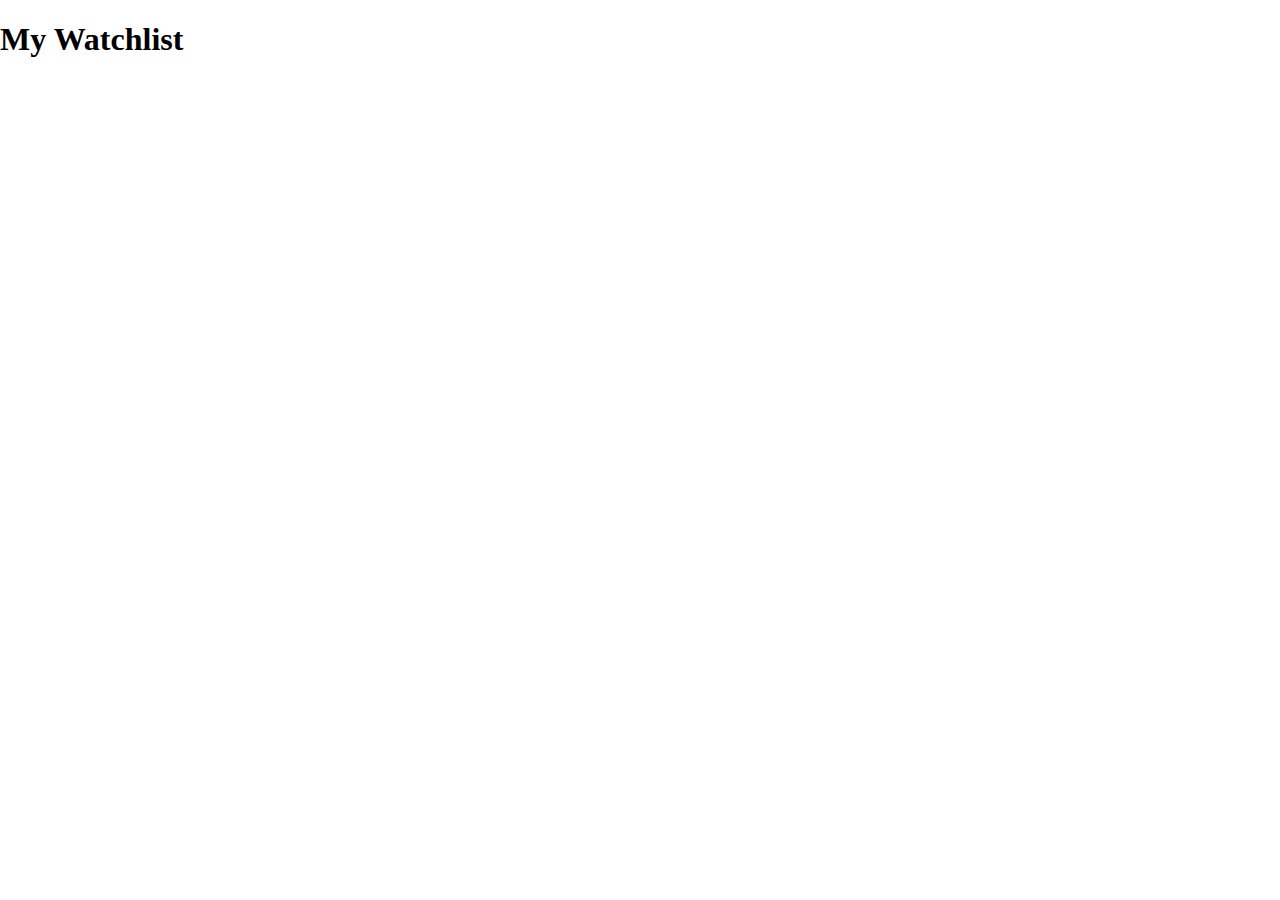
==== watchlist.html @ f1974b0d "Initial commit" ====
<!DOCTYPE html>
<html lang="en">
  <head>
    <meta charset="UTF-8" />
    <meta http-equiv="X-UA-Compatible" content="IE=edge" />
    <meta name="viewport" content="width=device-width, initial-scale=1.0" />
    <link rel="stylesheet" href="normalize.css" />
    <link rel="stylesheet" href="main.css" />
    <script src="app.js" defer></script>
    <title>Movie Watchlist</title>
  </head>
  <body>
    <h1>My Watchlist</h1>
  </body>
</html>
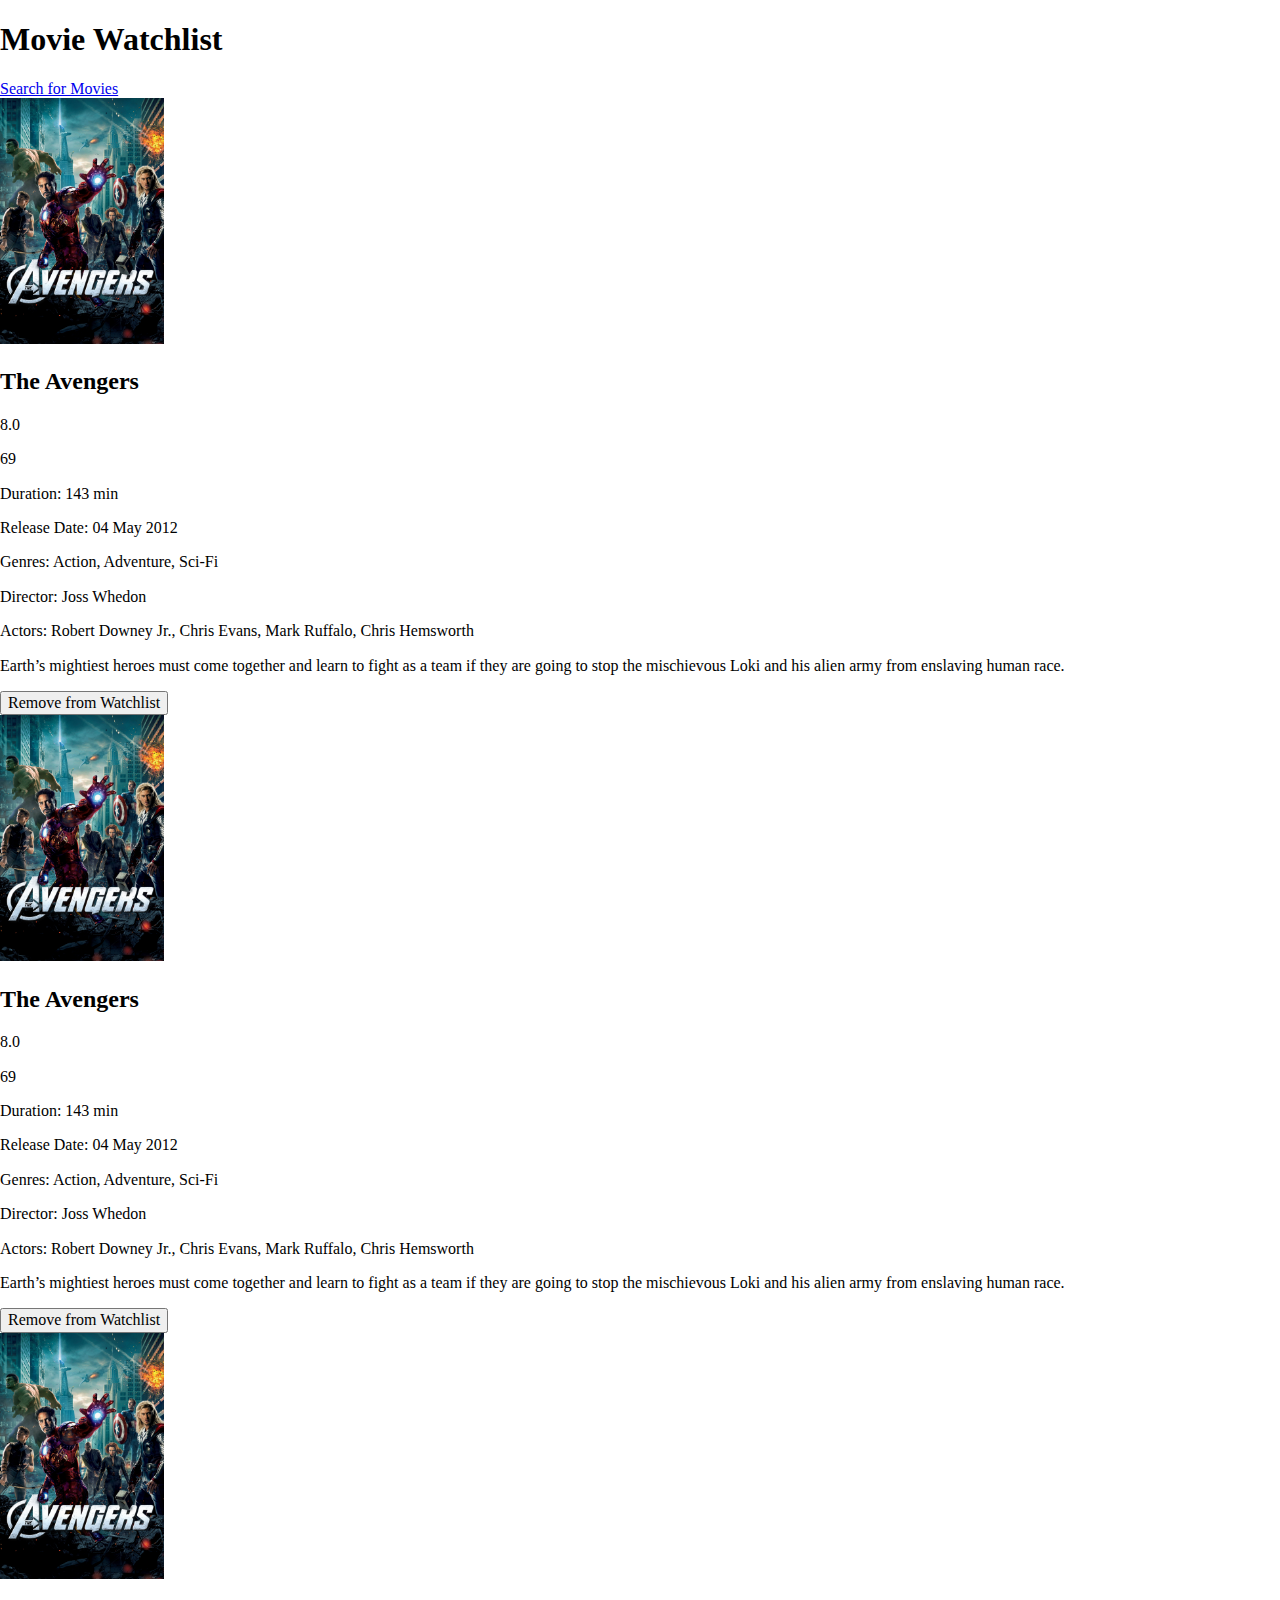
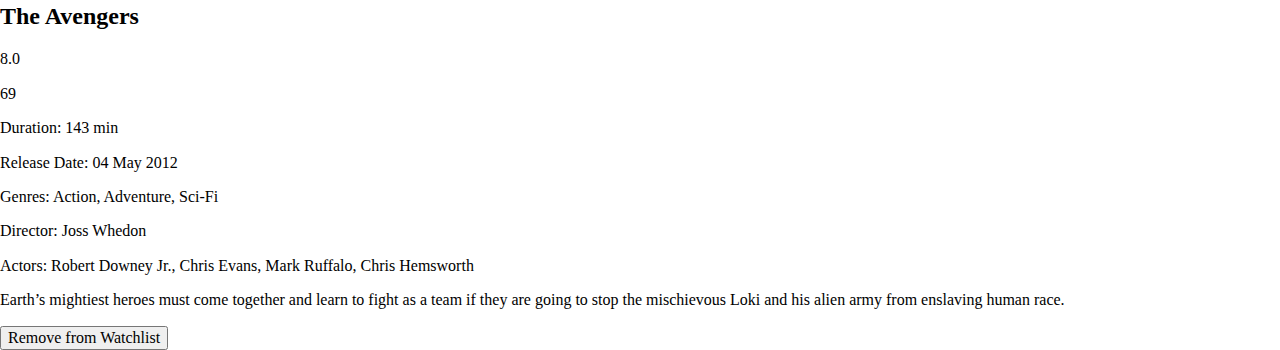
==== commit 7737d0fa: "Create document structure with dummy content" ====
--- a/watchlist.html
+++ b/watchlist.html
@@ -10,6 +10,110 @@
     <title>Movie Watchlist</title>
   </head>
   <body>
-    <h1>My Watchlist</h1>
+    <header class="header">
+      <h1 class="header__title">Movie Watchlist</h1>
+      <a href="index.html" class="header__link">Search for Movies</a>
+    </header>
+
+    <main id="movie-list" class="movie-list">
+      <article class="movie">
+        <img src="sample-poster.jpg" alt="" class="movie__poster" width="164" />
+        <h2 class="movie__title">The Avengers</h2>
+        <p class="movie__imdb-score">8.0</p>
+        <p class="movie__metascore">69</p>
+        <p class="movie__duration">
+          <span>Duration:</span>
+          143 min
+        </p>
+        <p class="movie__release-date">
+          <span>Release Date:</span>
+          04 May 2012
+        </p>
+        <p class="movie__genres">
+          <span>Genres:</span>
+          Action, Adventure, Sci-Fi
+        </p>
+        <p class="movie__director">
+          <span>Director:</span>
+          Joss Whedon
+        </p>
+        <p class="actors">
+          <span>Actors:</span>
+          Robert Downey Jr., Chris Evans, Mark Ruffalo, Chris Hemsworth
+        </p>
+        <p class="plot">
+          Earth’s mightiest heroes must come together and learn to fight as a
+          team if they are going to stop the mischievous Loki and his alien army
+          from enslaving human race.
+        </p>
+        <button class="movie__button">Remove from Watchlist</button>
+      </article>
+
+      <article class="movie">
+        <img src="sample-poster.jpg" alt="" class="movie__poster" width="164" />
+        <h2 class="movie__title">The Avengers</h2>
+        <p class="movie__imdb-score">8.0</p>
+        <p class="movie__metascore">69</p>
+        <p class="movie__duration">
+          <span>Duration:</span>
+          143 min
+        </p>
+        <p class="movie__release-date">
+          <span>Release Date:</span>
+          04 May 2012
+        </p>
+        <p class="movie__genres">
+          <span>Genres:</span>
+          Action, Adventure, Sci-Fi
+        </p>
+        <p class="movie__director">
+          <span>Director:</span>
+          Joss Whedon
+        </p>
+        <p class="actors">
+          <span>Actors:</span>
+          Robert Downey Jr., Chris Evans, Mark Ruffalo, Chris Hemsworth
+        </p>
+        <p class="plot">
+          Earth’s mightiest heroes must come together and learn to fight as a
+          team if they are going to stop the mischievous Loki and his alien army
+          from enslaving human race.
+        </p>
+        <button class="movie__button">Remove from Watchlist</button>
+      </article>
+
+      <article class="movie">
+        <img src="sample-poster.jpg" alt="" class="movie__poster" width="164" />
+        <h2 class="movie__title">The Avengers</h2>
+        <p class="movie__imdb-score">8.0</p>
+        <p class="movie__metascore">69</p>
+        <p class="movie__duration">
+          <span>Duration:</span>
+          143 min
+        </p>
+        <p class="movie__release-date">
+          <span>Release Date:</span>
+          04 May 2012
+        </p>
+        <p class="movie__genres">
+          <span>Genres:</span>
+          Action, Adventure, Sci-Fi
+        </p>
+        <p class="movie__director">
+          <span>Director:</span>
+          Joss Whedon
+        </p>
+        <p class="actors">
+          <span>Actors:</span>
+          Robert Downey Jr., Chris Evans, Mark Ruffalo, Chris Hemsworth
+        </p>
+        <p class="plot">
+          Earth’s mightiest heroes must come together and learn to fight as a
+          team if they are going to stop the mischievous Loki and his alien army
+          from enslaving human race.
+        </p>
+        <button class="movie__button">Remove from Watchlist</button>
+      </article>
+    </main>
   </body>
 </html>
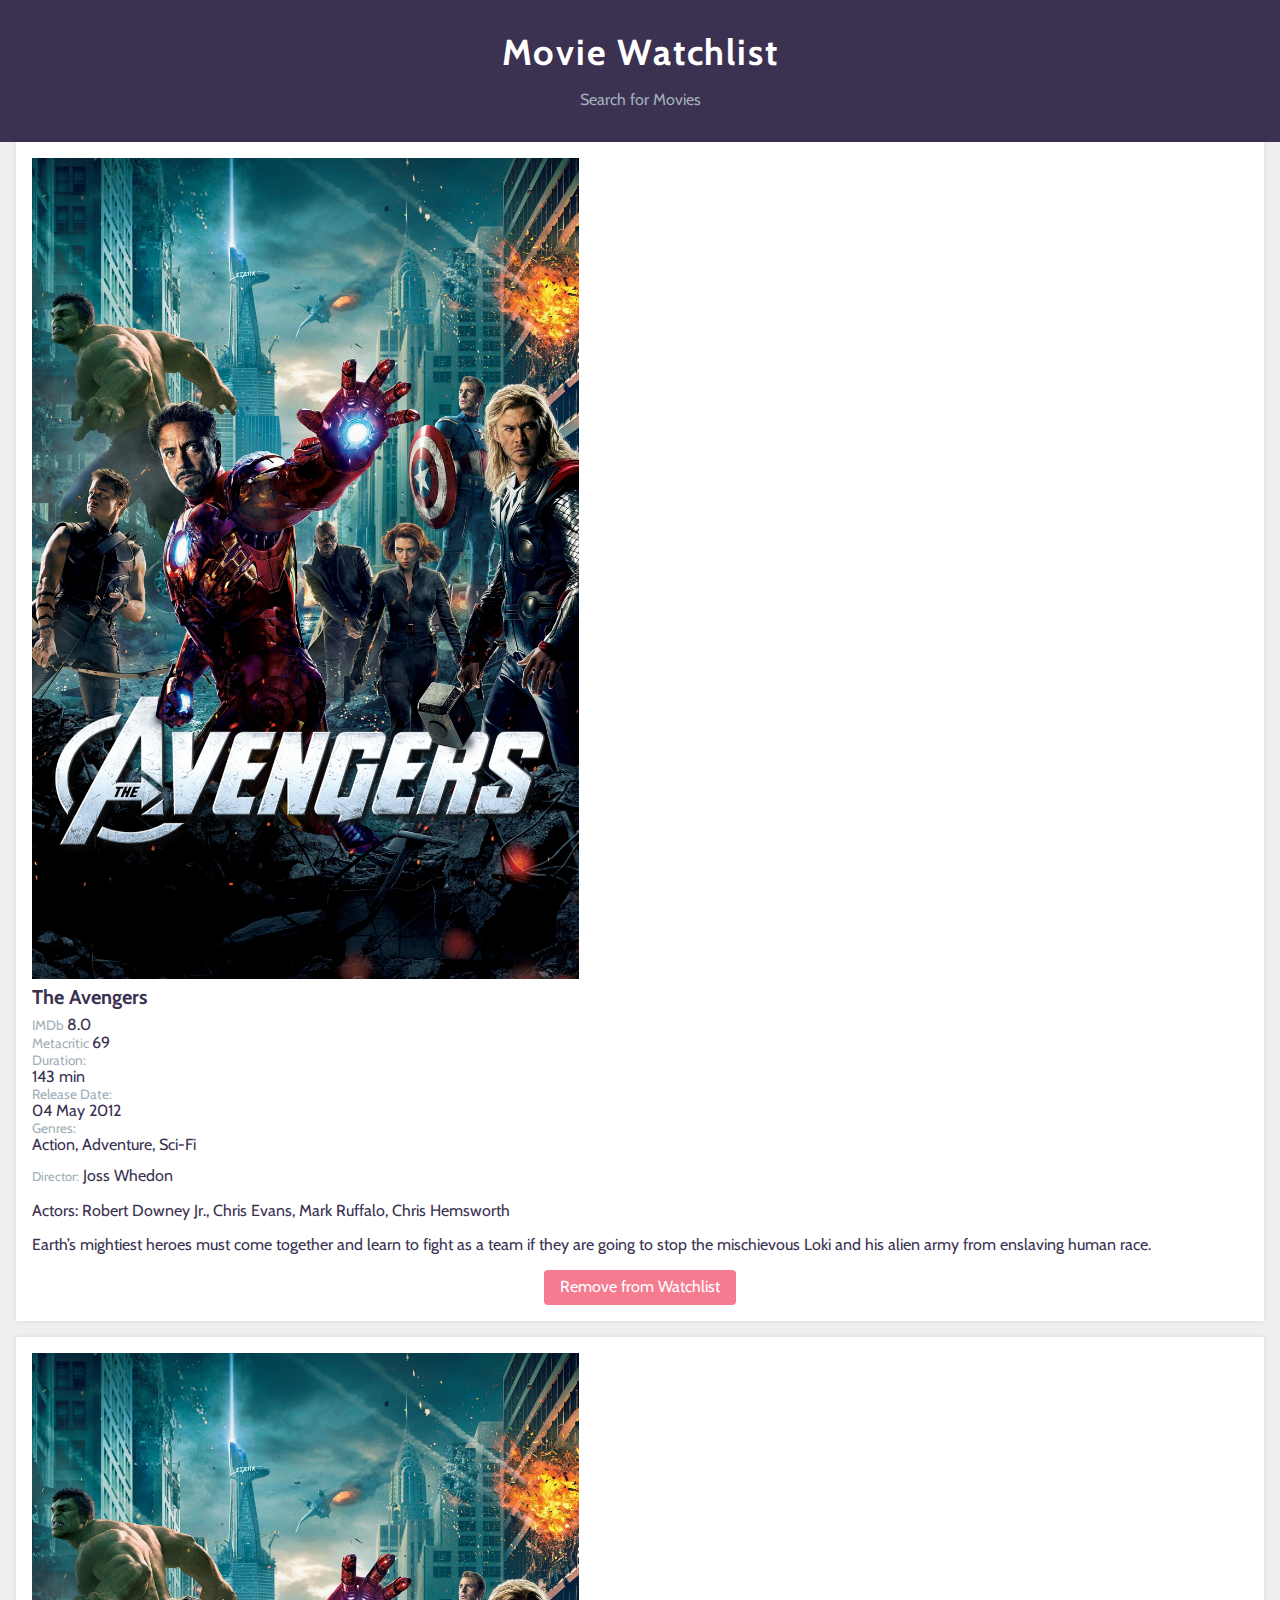
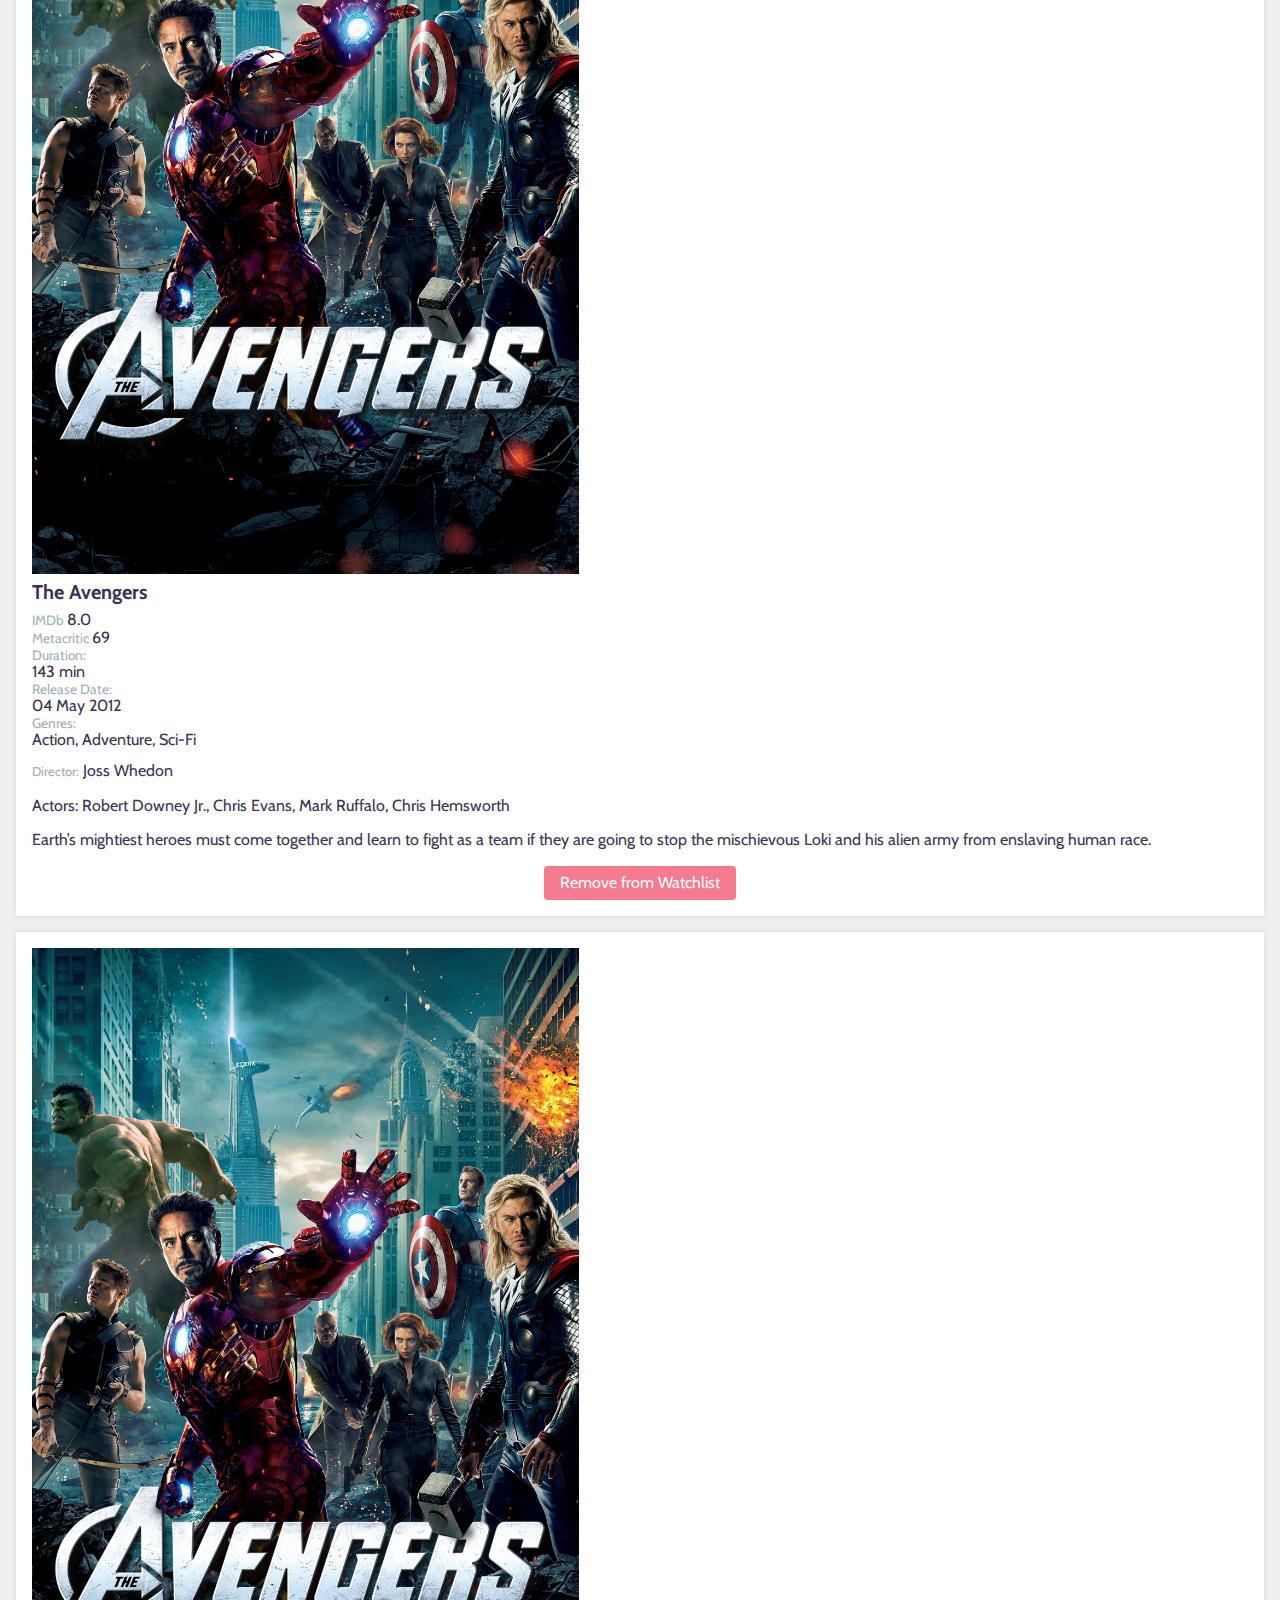
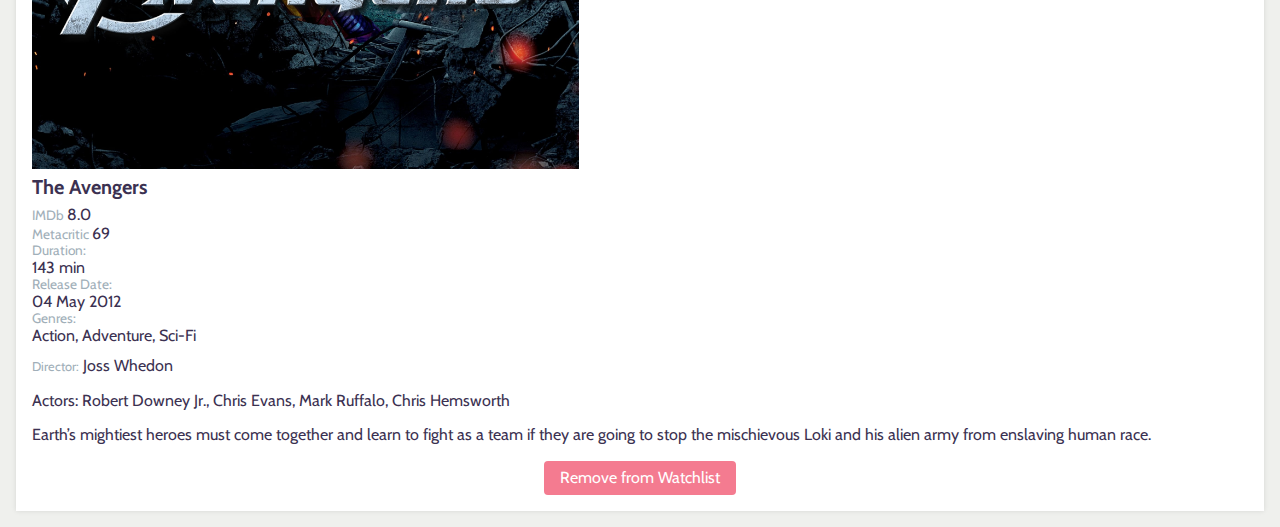
==== commit 69de5196: "Add basic document styles" ====
--- a/watchlist.html
+++ b/watchlist.html
@@ -4,6 +4,12 @@
     <meta charset="UTF-8" />
     <meta http-equiv="X-UA-Compatible" content="IE=edge" />
     <meta name="viewport" content="width=device-width, initial-scale=1.0" />
+    <link rel="preconnect" href="https://fonts.googleapis.com" />
+    <link rel="preconnect" href="https://fonts.gstatic.com" crossorigin />
+    <link
+      href="https://fonts.googleapis.com/css2?family=Cabin:wght@400;600;700&display=swap"
+      rel="stylesheet"
+    />
     <link rel="stylesheet" href="normalize.css" />
     <link rel="stylesheet" href="main.css" />
     <script src="app.js" defer></script>
--- a/main.css
+++ b/main.css
@@ -0,0 +1,191 @@
+:root {
+  --dark-accent: #8a7182;
+  --dark-shade: #3b3151;
+  --light-accent: #a1afb9;
+  --light-shade: #eff0ed;
+  --main-color: #f47b90;
+}
+
+:root {
+  box-sizing: border-box;
+}
+
+*,
+::before,
+::after {
+  box-sizing: inherit;
+}
+
+body {
+  background-color: var(--light-shade);
+  color: var(--dark-shade);
+  font-family: 'Cabin', sans-serif;
+}
+
+.header {
+  background-color: var(--dark-shade);
+  padding: 2em 1em;
+}
+
+.header__title {
+  color: #fff;
+  font-size: 2.25rem;
+  font-weight: 700;
+  letter-spacing: 0.05em;
+  margin: 0 0 0.5em;
+  text-align: center;
+}
+
+.header__link {
+  color: var(--light-accent);
+  display: block;
+  text-align: center;
+  text-decoration: none;
+}
+
+.header__link:hover {
+  color: var(--light-shade);
+  text-decoration: underline;
+}
+
+.form {
+  border-radius: 0.25em;
+  box-shadow: 0 0 5px rgba(0, 0, 0, 0.25);
+  display: flex;
+  margin: -1em 1em 2em;
+}
+
+.form__input {
+  border-radius: 0.25em 0 0 0.25em;
+  border: 1px solid var(--light-shade);
+  color: var(--dark-shade);
+  padding: 0.5em 1em;
+  width: 100%;
+}
+
+.form__input::placeholder {
+  color: var(--light-accent);
+}
+
+.form__button {
+  background-color: var(--dark-accent);
+  border-radius: 0 0.25em 0.25em 0;
+  border: none;
+  color: #fff;
+  font-weight: 600;
+  padding: 0.5em 2em;
+}
+
+.form__button:hover {
+  background-color: var(--main-color);
+}
+
+.movie-list {
+  display: flex;
+  flex-direction: column;
+  gap: 1em;
+  margin-bottom: 1em;
+  padding: 0 1em;
+}
+
+.movie {
+  background-color: #fff;
+  box-shadow: 0 0 5px rgba(0, 0, 0, 0.1);
+  padding: 1em;
+}
+
+.movie__title {
+  font-size: 1.25rem;
+  line-height: 1.4;
+  margin: 0 0 0.25em;
+}
+
+.movie__header {
+  display: flex;
+  gap: 1em;
+  margin-bottom: 1em;
+}
+
+.movie__poster {
+  align-self: start;
+  width: 45%;
+}
+
+.movie__meta {
+  display: flex;
+  flex-direction: column;
+  gap: 0.75em;
+}
+
+.movie__scores {
+  align-items: center;
+  display: flex;
+  flex-direction: row;
+  gap: 0.5em;
+}
+
+.movie__imdb-score,
+.movie__metascore {
+  margin: 0;
+}
+
+.movie__imdb-score::before,
+.movie__metascore::before {
+  color: var(--light-accent);
+  font-size: 0.85rem;
+  margin-right: 0.25em;
+}
+
+.movie__imdb-score::before {
+  content: 'IMDb';
+}
+
+.movie__metascore::before {
+  content: 'Metacritic';
+}
+
+.movie__duration,
+.movie__release-date,
+.movie__genres {
+  margin: 0;
+}
+
+.movie__duration span,
+.movie__release-date span,
+.movie__genres span {
+  color: var(--light-accent);
+  display: block;
+  font-size: 0.85em;
+}
+
+.movie__director,
+.movie__actors {
+  margin: 0.75em 0;
+}
+
+.movie__director span,
+.movie__actors span {
+  color: var(--light-accent);
+  font-size: 0.8em;
+  line-height: 1.4;
+}
+
+.movie__plot {
+  line-height: 1.6;
+}
+
+.movie__button {
+  background-color: var(--main-color);
+  border-radius: 0.25em;
+  border: none;
+  color: #fff;
+  cursor: pointer;
+  display: block;
+  margin: auto;
+  padding: 0.5em 1em;
+  text-align: center;
+}
+
+.movie__button:hover {
+  background-color: var(--dark-accent);
+}
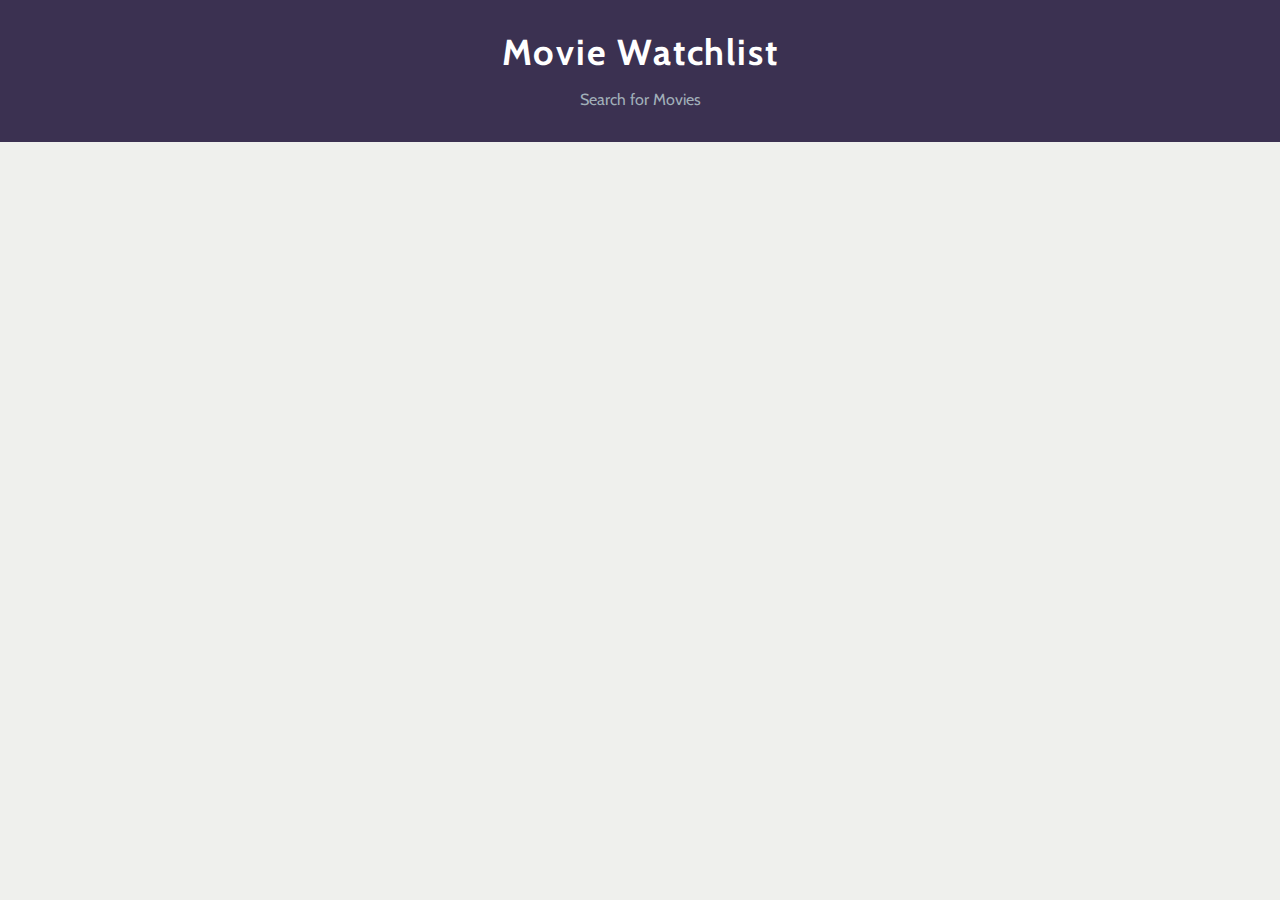
==== commit a48da689: "Show saved movies in watchlist.html" ====
--- a/watchlist.html
+++ b/watchlist.html
@@ -12,7 +12,8 @@
     />
     <link rel="stylesheet" href="normalize.css" />
     <link rel="stylesheet" href="main.css" />
-    <script src="app.js" defer></script>
+    <script src="utilities.js" defer></script>
+    <script src="watchlist.js" defer></script>
     <title>Movie Watchlist</title>
   </head>
   <body>
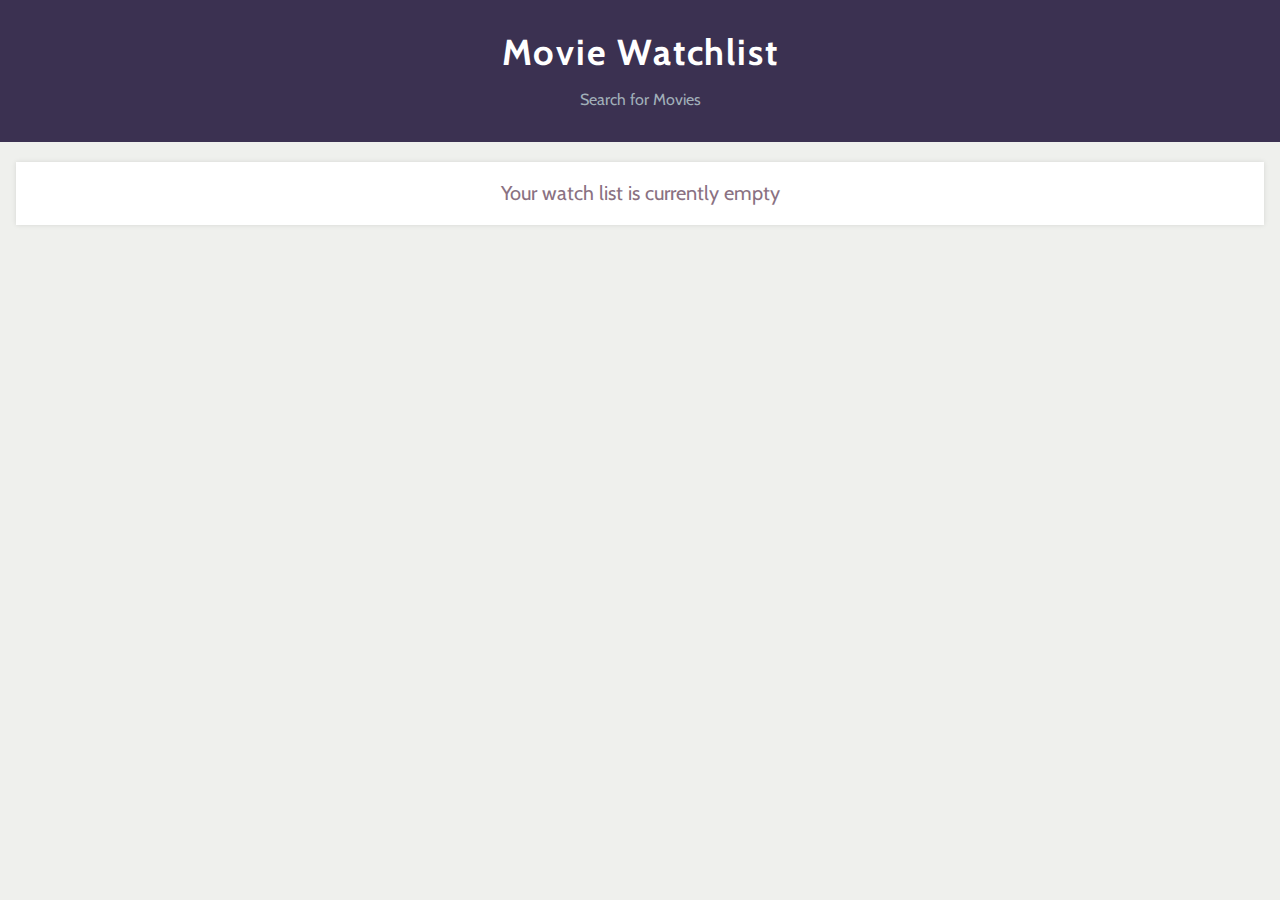
==== commit dfe34de9: "Remove sample content and add initial and empty state content" ====
--- a/watchlist.html
+++ b/watchlist.html
@@ -23,104 +23,9 @@
     </header>
 
     <main id="movie-list" class="movie-list">
-      <article class="movie">
-        <img src="sample-poster.jpg" alt="" class="movie__poster" width="164" />
-        <h2 class="movie__title">The Avengers</h2>
-        <p class="movie__imdb-score">8.0</p>
-        <p class="movie__metascore">69</p>
-        <p class="movie__duration">
-          <span>Duration:</span>
-          143 min
-        </p>
-        <p class="movie__release-date">
-          <span>Release Date:</span>
-          04 May 2012
-        </p>
-        <p class="movie__genres">
-          <span>Genres:</span>
-          Action, Adventure, Sci-Fi
-        </p>
-        <p class="movie__director">
-          <span>Director:</span>
-          Joss Whedon
-        </p>
-        <p class="actors">
-          <span>Actors:</span>
-          Robert Downey Jr., Chris Evans, Mark Ruffalo, Chris Hemsworth
-        </p>
-        <p class="plot">
-          Earth’s mightiest heroes must come together and learn to fight as a
-          team if they are going to stop the mischievous Loki and his alien army
-          from enslaving human race.
-        </p>
-        <button class="movie__button">Remove from Watchlist</button>
-      </article>
-
-      <article class="movie">
-        <img src="sample-poster.jpg" alt="" class="movie__poster" width="164" />
-        <h2 class="movie__title">The Avengers</h2>
-        <p class="movie__imdb-score">8.0</p>
-        <p class="movie__metascore">69</p>
-        <p class="movie__duration">
-          <span>Duration:</span>
-          143 min
-        </p>
-        <p class="movie__release-date">
-          <span>Release Date:</span>
-          04 May 2012
-        </p>
-        <p class="movie__genres">
-          <span>Genres:</span>
-          Action, Adventure, Sci-Fi
-        </p>
-        <p class="movie__director">
-          <span>Director:</span>
-          Joss Whedon
-        </p>
-        <p class="actors">
-          <span>Actors:</span>
-          Robert Downey Jr., Chris Evans, Mark Ruffalo, Chris Hemsworth
-        </p>
-        <p class="plot">
-          Earth’s mightiest heroes must come together and learn to fight as a
-          team if they are going to stop the mischievous Loki and his alien army
-          from enslaving human race.
-        </p>
-        <button class="movie__button">Remove from Watchlist</button>
-      </article>
-
-      <article class="movie">
-        <img src="sample-poster.jpg" alt="" class="movie__poster" width="164" />
-        <h2 class="movie__title">The Avengers</h2>
-        <p class="movie__imdb-score">8.0</p>
-        <p class="movie__metascore">69</p>
-        <p class="movie__duration">
-          <span>Duration:</span>
-          143 min
-        </p>
-        <p class="movie__release-date">
-          <span>Release Date:</span>
-          04 May 2012
-        </p>
-        <p class="movie__genres">
-          <span>Genres:</span>
-          Action, Adventure, Sci-Fi
-        </p>
-        <p class="movie__director">
-          <span>Director:</span>
-          Joss Whedon
-        </p>
-        <p class="actors">
-          <span>Actors:</span>
-          Robert Downey Jr., Chris Evans, Mark Ruffalo, Chris Hemsworth
-        </p>
-        <p class="plot">
-          Earth’s mightiest heroes must come together and learn to fight as a
-          team if they are going to stop the mischievous Loki and his alien army
-          from enslaving human race.
-        </p>
-        <button class="movie__button">Remove from Watchlist</button>
-      </article>
+      <p id="message" class="movie-list__text">
+        Your watchlist is currently empty
+      </p>
     </main>
   </body>
 </html>
--- a/main.css
+++ b/main.css
@@ -88,6 +88,13 @@
   padding: 0 1em;
 }
 
+.movie-list__text {
+  text-align: center;
+  font-size: 1.25rem;
+  color: var(--dark-accent);
+}
+
+.movie-list__text,
 .movie {
   background-color: #fff;
   box-shadow: 0 0 5px rgba(0, 0, 0, 0.1);
